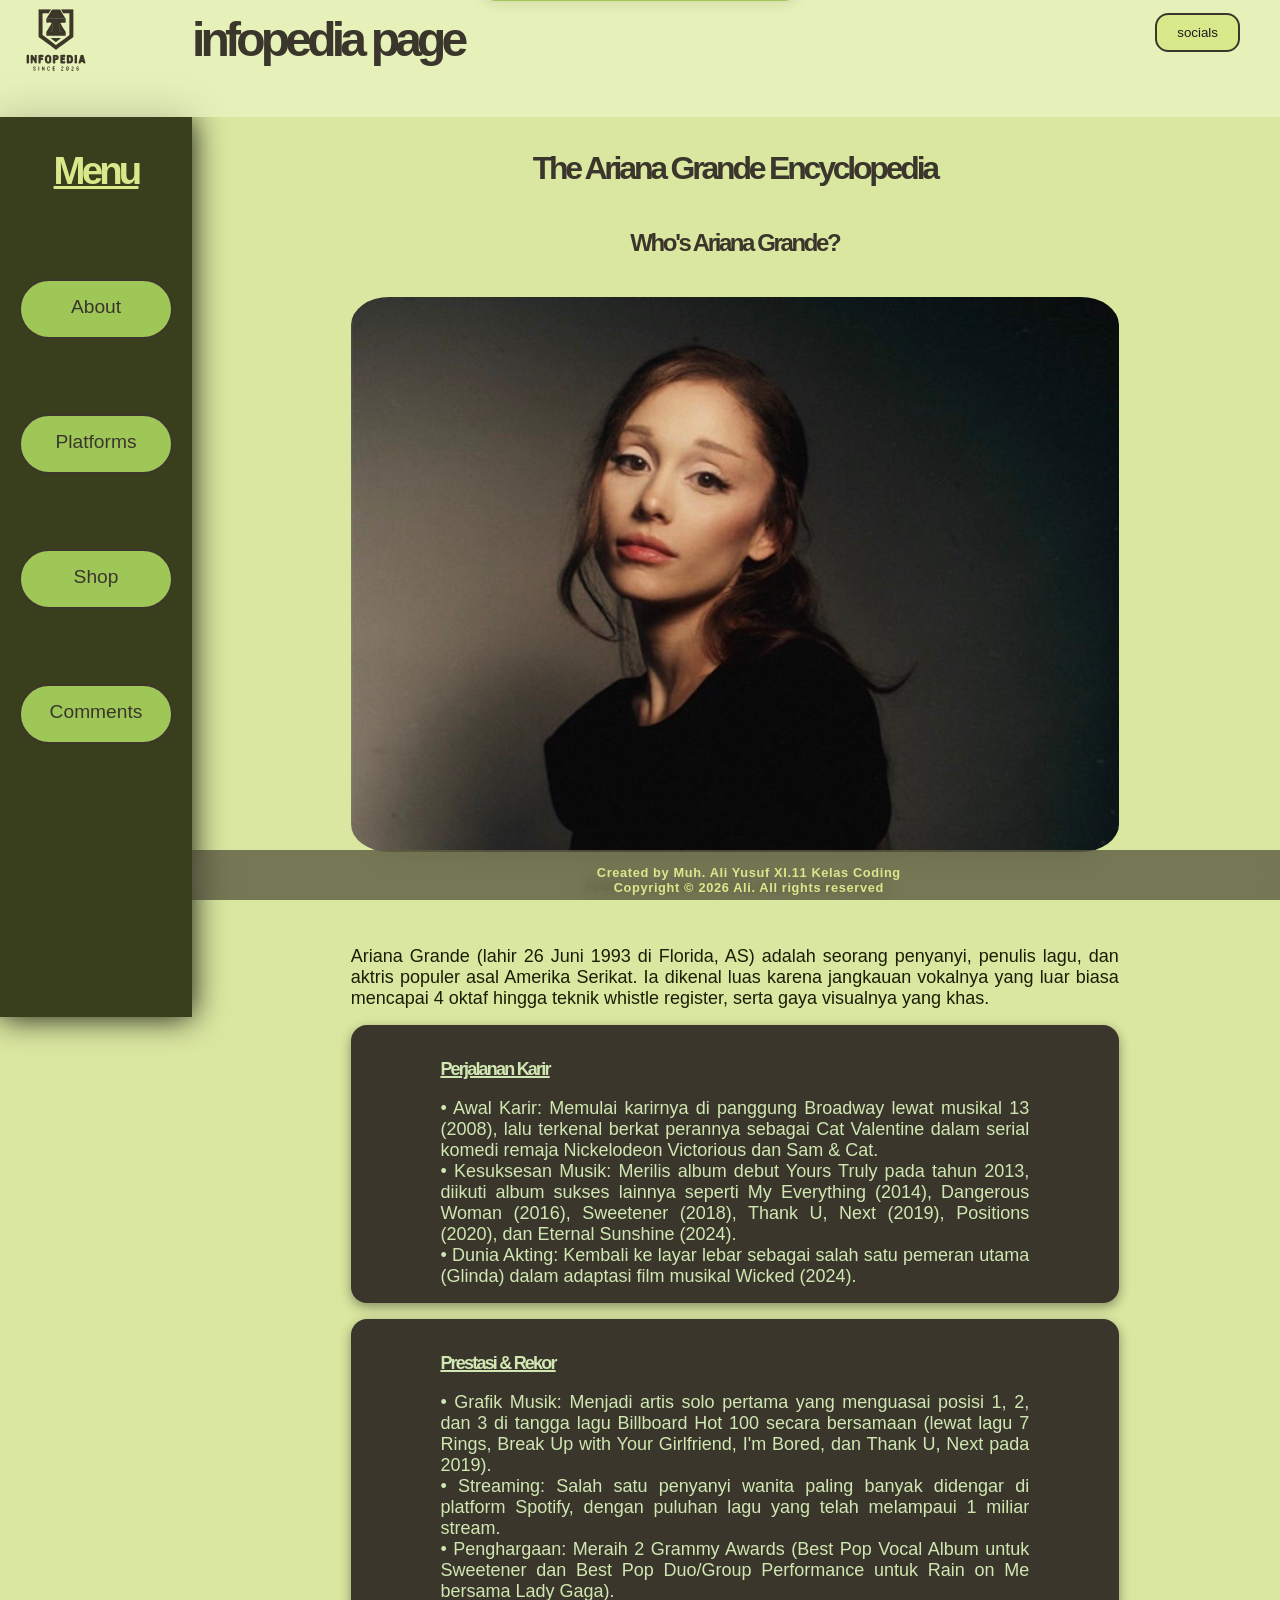
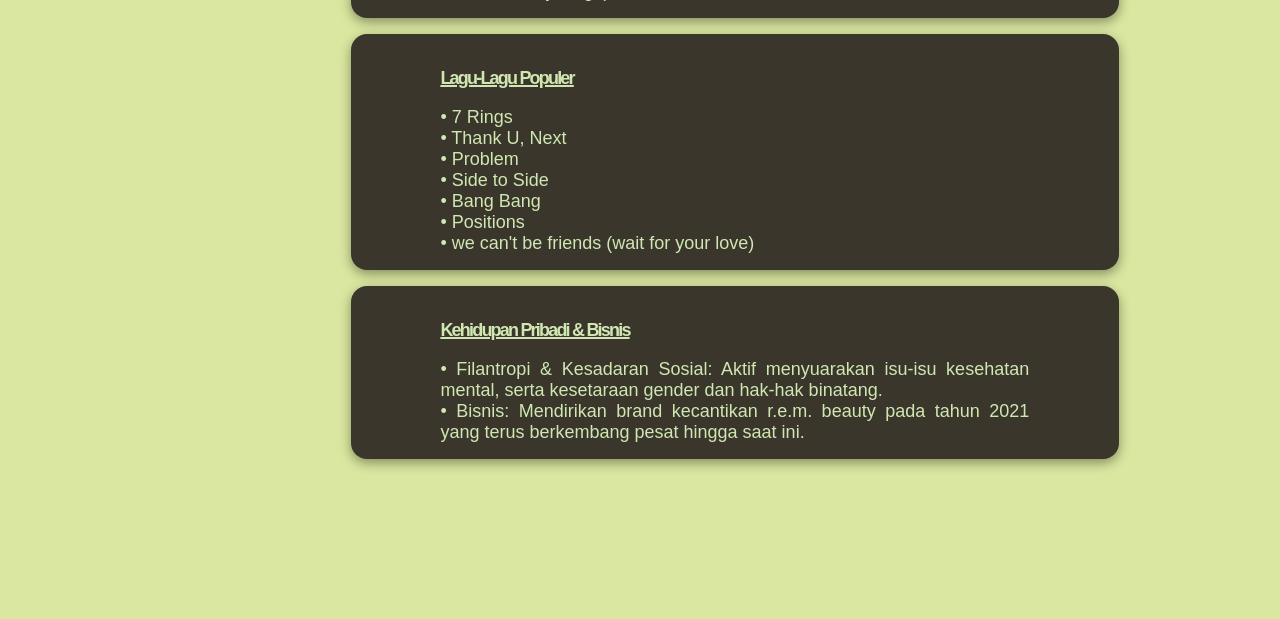
==== index.html @ cb731bf5 "first upload" ====
<!doctype html>
<html>
    <head>
        <title>Infopedia</title>
        <link rel="stylesheet" href="style.css">
    </head>
    <body align="center">
        <header>
            <nav align="left">
                <h2 id="headerr">infopedia page</h2>
                <svg viewBox="0 0 503 516" class="logo">
                    <path d="M141.29 61.44C145.75 63.27 155.94 61.97 161.08 61.97C174.1 61.96 187.11 61.97 200.13 61.97C205.26 61.97 212.68 63.3 217.42 61.36C219.14 64.2 213.17 70.7 211.63 73.32C210.05 75.99 205.89 84.27 203.48 85.63C201.12 86.97 196.73 86.15 194.09 86.17C187.99 86.21 169.92 84.65 165.32 86.7C163.29 91.43 164.79 99.24 164.81 104.37C164.88 117.69 164.87 131.02 164.87 144.35C164.87 163.56 164.84 182.78 164.84 201.99C164.84 206.76 163.59 222.48 165.16 226.06C166.04 228.07 169.84 229.96 171.58 231.24C176.58 234.92 181.55 238.63 186.53 242.32C201.39 253.34 216.13 264.52 231.06 275.43C236.39 279.32 246.02 288.3 251.73 290.29C257.92 287.94 265.54 280.46 271.05 276.39C286.11 265.26 301.29 254.28 316.18 242.94C320.91 239.33 325.65 235.61 330.54 232.22C333.09 230.46 337.21 228.34 338.52 225.47C339.7 222.7 339.03 218.55 339.03 215.47C339.03 208.34 339.03 201.22 339.03 194.09C339.03 169.14 339.01 144.19 339.03 119.24C339.04 111.18 339.04 103.13 339.03 95.07C339.03 92.69 339.89 88.33 337.98 86.93C335.47 85.39 331.31 86.2 328.44 86.19C321.77 86.17 315.11 86.15 308.45 86.16C305.91 86.17 302.11 86.88 299.76 85.81C297.46 84.77 293.2 76 291.64 73.52C290.38 71.52 284.69 63.59 285.46 61.83C311.17 61.85 336.89 61.88 362.61 61.91C364.25 63.64 363.26 78.17 363.3 81.43C363.54 100.54 363.41 119.65 363.41 138.77C363.41 162.94 363.66 187.12 363.38 211.29C363.3 217.64 363.25 223.99 363.26 230.35C363.27 232.82 363.99 236.55 362.65 238.76C361.18 241.16 357.54 242.81 355.33 244.48C349.23 249.08 343.09 253.63 336.94 258.17C317.09 272.84 297.51 287.96 277.44 302.33C271.06 306.9 264.76 311.63 258.51 316.38C256.82 317.67 253.6 321.29 251.34 321.05C249.51 320.85 247.29 318.44 245.83 317.37C241.71 314.37 237.55 311.4 233.54 308.26C218.66 296.6 203.16 285.59 187.93 274.4C176.14 265.74 164.52 256.86 152.7 248.24C148.91 245.48 140.74 241.49 139.9 236.62C140.07 178.38 140.23 120.14 140.4 61.9C140.7 61.75 141 61.59 141.29 61.44ZM313.94 122.73C313.77 130.24 313.6 137.76 313.43 145.27C310.79 147.06 305.54 146.13 302.4 146.12C294.01 146.12 286.78 145.05 279.86 150.23C275.17 153.51 276.63 167.5 276.63 172.7C276.63 182.77 272.66 202.16 285.76 205.8C290.25 207.05 295.92 206.17 300.54 206.17C302.97 206.17 311.56 206.96 313.21 205.94C314.67 208.81 314.7 226.88 313.4 229.88C310.11 231.63 304.68 230.66 301.01 230.78C290.44 231.11 279.71 230.4 269.17 231.17C265.14 231.18 261.11 231.18 257.08 231.19C250.73 231.19 244.37 231.18 238.02 231.18C235.07 231.18 232.13 231.19 229.19 231.19C219.73 230.55 210.07 230.59 200.6 230.62C197.71 230.62 191.7 231.79 189.57 229.65C189.61 222.37 189.65 215.08 189.69 207.8C191.96 205.27 196.41 206.18 199.67 206.17C207.63 206.16 219.17 208.55 224.41 200.94C227.35 196.68 226.86 191.58 226.86 186.65C226.86 177.97 226.9 169.29 226.86 160.62C226.85 158.37 225.27 148.82 222.24 149.05C215.37 144.62 206.59 146.22 198.74 146.13C195.95 146.11 192.2 146.8 189.71 145.41C189.7 138.16 189.7 130.91 189.7 123.66C190.07 123.01 190.45 122.36 190.83 121.71C196.65 120.05 212.76 121.4 219.66 121.4C240.58 121.4 261.49 121.4 282.41 121.4C289.39 121.4 296.36 121.37 303.33 121.4C307 121.42 310.81 120.79 313.94 122.73ZM196.18 354.73C199.43 354.73 202.69 354.73 205.94 354.74C208.86 355.84 211.82 356.18 214.44 358.07C222.72 364.05 221.57 375.21 221.55 384.22C221.54 390.4 221.68 397.71 217.52 402.77C210.29 411.55 192.76 412.21 185.15 403.63C181.63 399.66 181.79 395.25 180.45 390.53C180.45 384.79 180.45 379.05 180.45 373.31C181.2 370.21 181.96 367.11 182.71 364C186.17 358.25 190.19 356.93 196.18 354.73ZM76.63 355.19C78.6 358.27 77.53 363.48 77.57 367.02C77.67 376.78 77.66 386.55 77.59 396.31C77.56 399.72 78.72 405.89 76.47 408.62C74.15 409.15 64.52 409.71 63.39 407.7C63.34 390.53 63.28 373.35 63.22 356.18C63.37 356.02 63.52 355.85 63.67 355.69C67.99 355.52 72.31 355.36 76.63 355.19ZM100.85 355.19C105.17 361.85 109.48 368.51 113.8 375.17C114.06 375.58 114.33 375.99 114.59 376.41C114.83 369.65 115.06 362.89 115.3 356.13C115.62 355.81 115.94 355.49 116.26 355.17C119.5 355.15 122.74 355.12 125.98 355.09C128.44 357.16 127.07 364.45 127.06 367.49C127.04 376.94 127.04 386.39 127.09 395.85C127.11 399.52 128.17 405.18 126.21 408.38C124.1 409.18 119.54 409.69 117.51 408.48C112.59 405.56 107.01 387.26 101.58 383.96C99.34 390.2 103.24 403.4 100.18 408.38C97.7 409.38 90.99 409.92 89.2 407.7C89.22 402.28 89.24 396.85 89.27 391.43C89.33 379.66 89.4 367.89 89.46 356.13C89.53 355.98 89.6 355.82 89.67 355.67C93.4 355.51 97.12 355.35 100.85 355.19ZM139.61 355.24C144.52 355.24 149.43 355.24 154.34 355.24C158.21 355.24 162.09 355.24 165.96 355.24C167.17 355.23 168.37 355.22 169.57 355.21C171.27 358.02 171.16 365.04 169.68 367.95C164.21 368.42 158.75 368.88 153.29 369.35C153.37 370.59 153.46 371.83 153.55 373.07C154.12 373.31 154.69 373.55 155.27 373.8C159.14 373.85 163.01 373.9 166.89 373.95C169.4 375.27 168.43 383.82 167.59 386.19C163.59 388.67 157.92 385.89 153.64 387.66C153.18 394.57 152.71 401.48 152.25 408.38C149.49 409.39 140.89 410.09 138.89 407.7C138.94 390.39 139 373.07 139.06 355.76C139.24 355.58 139.42 355.41 139.61 355.24ZM233.52 355.24C240.45 355.27 247.39 355.29 254.33 355.31C258.53 356.45 262.55 356.8 265.68 360.27C271.13 366.32 269.89 378.36 263.77 383.49C257.71 388.57 253.24 386.01 247.37 388.41C245.68 392.29 246.76 398.6 246.81 402.82C246.83 404.32 247.36 407.34 245.88 408.35C244.24 409.48 240.65 408.91 238.72 408.94C236.34 408.97 234.22 409.34 232.44 407.6C233.85 404 232.82 399.62 232.82 395.85C232.82 387.05 233.04 378.17 233.04 369.35C233.04 365.39 233.84 360.31 232.44 356.64C232.8 356.17 233.16 355.71 233.52 355.24ZM280.93 355.24C285.37 355.24 289.82 355.24 294.27 355.25C298.92 355.24 303.57 355.24 308.22 355.24C308.79 355.24 309.37 355.23 309.95 355.23C311.06 356.91 310.91 358.54 310.89 360.51C310.87 362.47 311.55 366.05 310.3 367.71C308.4 370.23 298.11 367.15 294.65 369.35C294.83 370.68 295.02 372.02 295.2 373.36C295.43 373.64 295.66 373.93 295.9 374.21C299.69 374.12 303.49 374.03 307.29 373.94C309.26 374.88 308.69 377.69 308.67 379.57C308.65 381.43 309.12 384.08 308.4 385.81C307.3 388.45 297.71 386.47 294.97 387.58C293.9 389.61 293.96 392.74 294.97 394.79C297.52 394.9 300.08 395 302.64 395.11C304.8 395.12 306.97 395.14 309.14 395.15C311.25 396.71 311.94 407.18 309.73 408.52C307.96 409.59 304.4 408.91 302.4 408.9C297.7 408.89 284.2 410 280.59 408.4C280.36 405.07 280.13 401.73 279.9 398.4C280.06 384.19 280.23 369.98 280.39 355.77C280.57 355.59 280.75 355.41 280.93 355.24ZM343.07 355.32C359.5 359 361.26 367.69 361.33 383.29C361.35 389.74 360.97 396.34 356.71 401.56C350.36 409.32 340.3 408.89 331.23 408.87C328.35 408.87 325.16 409.36 322.39 408.52C322.19 408.06 321.98 407.61 321.77 407.15C321.98 389.97 322.19 372.79 322.39 355.61C329.29 355.51 336.18 355.41 343.07 355.32ZM373.25 355.22C377.43 355.21 381.61 355.2 385.79 355.19C387.97 357.71 386.78 363.37 386.78 366.56C386.78 376.48 386.75 386.39 386.8 396.31C386.81 398.45 387.48 406.95 386.14 408.22C384.61 409.65 375.19 409.07 373.07 408.47C372.89 408.05 372.71 407.64 372.53 407.23C372.48 390.23 372.42 373.23 372.37 356.23C372.66 355.9 372.96 355.56 373.25 355.22ZM427.13 355.22C429.86 357.9 430.41 363.88 431.31 367.51C433.69 377.1 436.98 386.51 439.06 396.17C439.78 399.56 442.88 405.11 441.53 408.4C439.66 409.26 429.91 409.53 428.36 408.19C424.5 404.84 429.38 400.32 421.18 400.46C419 400.5 416.82 400.54 414.64 400.58C410.69 401.12 412.17 405.6 410.06 407.97C408.71 409.49 398.63 409.21 396.77 408.4C395.83 404.81 398.75 399.33 399.69 395.81C402.23 386.24 404.73 376.66 407.36 367.1C408.31 363.66 408.67 358.32 410.95 355.55C416.35 355.44 421.74 355.33 427.13 355.22ZM206.75 393.29C207.93 388.5 208.36 373.95 206.31 369.58C204.53 363.45 196.38 365.34 195.19 371.21C194.08 376.64 193.75 390.09 195.96 395.14C198.29 400.49 205.57 397.98 206.75 393.29ZM247.55 376.16C256.82 379.15 256.6 363.08 247.55 366.18C246.29 368.46 246.09 373.96 247.55 376.16ZM346.68 388.64C347.35 384.55 347.93 377.64 346.24 373.76C344.94 369.95 340.43 367.56 336.62 369.35C334.57 374.5 336.14 382.42 336.1 387.94C336.08 390.15 335.59 392.74 336.81 394.68C341.5 396.32 346.06 393.54 346.68 388.64ZM419.55 378.69C417.45 379.72 416.82 384.57 416.95 386.85C418.55 386.85 420.15 386.85 421.75 386.85C421.02 384.13 420.28 381.41 419.55 378.69ZM119.71 436.82C118.78 437.27 117.81 437.72 116.82 437.08C115.58 436.28 115.75 434.26 114.55 433.29C112.98 432.04 109.39 432.21 108.8 434.45C106.97 441.33 125.91 442.43 118.98 452.97C114.54 459.72 100.97 454.63 105.3 447.46C106.11 447.31 106.86 447.15 107.58 447.69C110.1 449.59 109.02 453.09 113.57 452.16C114.85 451.9 115.69 450.81 115.95 449.55C116.48 447.01 113.38 445.22 111.6 444.17C107.33 441.66 102.29 438.05 105.28 432.29C108.69 425.71 121.96 428.89 119.71 436.82ZM196.14 450C196.17 444.91 196.19 439.81 196.21 434.72C197.95 432.26 198.79 430 202 429.05C206.93 427.6 213.77 432.14 212.16 437.68C211.25 437.85 210.34 438.02 209.43 438.19C207.5 435.96 207.19 431.34 202.91 432.73C201.58 433.16 200.62 434.31 200.15 435.61C198.88 439.16 198.42 456.91 206.55 451.77C208.21 450.72 208.17 448.25 209.43 446.85C210.35 447.05 211.28 447.25 212.21 447.45C212.84 453.08 206.54 457.51 201.33 455.78C198.62 454.88 197.39 452.3 196.14 450ZM289.3 450C289.31 450.55 289.32 451.09 289.33 451.63C292.49 451.88 295.64 452.13 298.79 452.38C298.85 453.37 298.9 454.36 298.96 455.35C296.03 456.83 288.21 456.78 285.27 455.35C281.96 448.23 290.31 443.98 293.76 439.48C294.99 437.89 295.76 434.07 293.43 433C289.86 431.37 289.26 437.26 285.86 435.36C283.78 428.83 295.73 426.36 298.35 432.21C302.28 440.99 291.56 443.58 289.3 450ZM328.13 429.13C329.59 430.2 331.01 430.91 331.85 432.64C333.74 436.56 333.71 450.39 330.81 453.78C326.7 458.57 319.56 455.94 317.92 450.47C318.1 444.59 318.27 438.71 318.44 432.83C319.73 431.61 321.02 430.38 322.31 429.16C324.25 429.15 326.19 429.14 328.13 429.13ZM355.58 450.93C355.67 451.26 355.77 451.58 355.87 451.9C358.88 452.05 361.89 452.19 364.9 452.34C365.03 453.34 365.16 454.35 365.29 455.35C362.6 456.93 354.19 456.77 351.44 455.35C347.94 447.41 357.56 444.16 360.47 438.82C361.36 437.2 361.59 433.77 359.49 432.9C355.95 431.45 355.32 437.41 352.02 435.36C350.91 428.26 363.27 426.06 364.89 433.05C367.22 443.12 355.95 443.9 355.58 450.93ZM388.41 440.32C391.07 440.21 393.39 438.91 395.95 440.6C403.26 445.43 397.27 459.63 388.3 455.71C381.68 452.81 381.87 432.46 388.31 429.44C392.1 427.66 399.51 430.1 397.7 435.22C394.51 436.58 388.58 426.62 387.84 437.23C387.76 438.44 387.89 439.25 388.41 440.32ZM142.87 446.75C142.87 449.07 142.86 451.4 142.85 453.72C142.34 455.85 141.03 456.25 139.03 455.49C139.03 446.87 139.03 438.25 139.04 429.63C140.03 429.56 141.03 429.5 142.02 429.43C144 432.56 142.67 442.63 142.87 446.75ZM162.24 455.54C162.24 446.88 162.25 438.23 162.25 429.58C167.95 426.6 169.41 439.56 172.7 442.56C174.86 438.68 171.49 432.38 174.56 429.06C177.64 429.57 176.87 432.81 176.89 435.3C176.95 440.39 178.42 450.96 176.57 455.35C175.9 455.52 175.23 455.69 174.56 455.85C172.08 450.69 169.6 445.52 167.12 440.36C164.82 445.25 167.23 450.76 165.19 455.35C164.21 455.41 163.22 455.48 162.24 455.54ZM232.1 429.08C236.22 429.08 240.35 429.08 244.47 429.08C244.66 429.94 244.84 430.79 245.03 431.64C242.59 433.9 238.42 431.8 235.46 433.31C235.46 435.23 235.46 437.16 235.46 439.08C238.18 439.54 240.91 440.01 243.63 440.47C243.64 441.25 243.64 442.02 243.65 442.8C240.36 444.8 235.32 441.56 235.1 446.98C235.03 448.54 234.91 450.12 235.69 451.46C238.63 451.75 241.56 452.04 244.5 452.33C244.59 453.33 244.67 454.33 244.76 455.34C242.2 456.7 232.98 457.02 231.09 454.63C231.23 446.3 231.38 437.96 231.53 429.63C231.72 429.45 231.91 429.27 232.1 429.08ZM323.56 452.24C326.47 454.06 327.97 451.53 328.74 449.07C328.73 444.58 328.72 440.09 328.71 435.59C327.68 433.08 324.08 430.22 322.27 434.06C320.82 437.12 320.8 450.15 323.56 452.24ZM390.85 443.24C386.44 443.99 387.03 453.1 391.66 452.88C396.62 452.66 395.87 442.39 390.85 443.24Z" fill="currentColor" fill-rule="evenodd" stroke="currentColor" stroke-width="0.25" stroke-linejoin="round"/>
                    <path d="M153.41 60.82C172.16 60.82 190.91 60.82 209.66 60.82C212.06 60.65 214.46 60.47 216.87 60.29C217.05 60.65 217.23 61.01 217.42 61.36C212.68 63.3 205.26 61.97 200.13 61.97C187.11 61.97 174.1 61.96 161.08 61.97C155.94 61.97 145.75 63.27 141.29 61.44C141.23 61.06 141.16 60.68 141.09 60.29C145.2 60.47 149.3 60.65 153.41 60.82ZM313.94 122.73C310.81 120.79 307 121.42 303.33 121.4C296.36 121.37 289.39 121.4 282.41 121.4C261.49 121.4 240.58 121.4 219.66 121.4C212.76 121.4 196.65 120.05 190.83 121.71C190.45 122.36 190.07 123.01 189.7 123.66C189.69 123.27 189.68 122.88 189.67 122.5C189.45 122.29 189.23 122.08 189 121.88C190.67 121.39 191.03 120.64 190.37 119.17C193.94 114.83 196.16 109.62 199.11 104.96C205.34 95.12 211.53 85.14 217.79 75.34C219.66 72.42 224.47 62 227.56 61.27C230.56 60.56 234.24 61.19 237.32 61.16C246.3 61.06 255.3 61.1 264.28 61.12C267.63 61.13 274.08 59.89 276.92 61.76C279.25 63.3 280.93 67.59 282.24 69.97C286.81 78.3 292.39 86.56 297.58 94.52C301.86 101.08 306.16 107.79 310.03 114.59C311.06 116.38 313.83 119.35 312.86 121.1C313.22 121.64 313.58 122.19 313.94 122.73ZM301.24 60.82C321.08 60.82 340.91 60.82 360.75 60.82C361.29 60.66 361.83 60.49 362.37 60.33C362.45 60.85 362.53 61.38 362.61 61.91C336.89 61.88 311.17 61.85 285.46 61.83C285.68 61.32 285.91 60.81 286.13 60.29C291.17 60.47 296.21 60.65 301.24 60.82ZM337.98 86.93C339.89 88.33 339.03 92.69 339.03 95.07C339.04 103.13 339.04 111.18 339.03 119.24C339.01 144.19 339.03 169.14 339.03 194.09C339.03 201.22 339.03 208.34 339.03 215.47C339.03 218.55 339.7 222.7 338.52 225.47C336.43 223.42 337.37 218.76 337.36 215.94C337.34 207.41 337.36 198.89 337.36 190.37C337.36 155.9 337.62 121.23 337.98 86.93ZM189.69 207.8C189.33 207.57 188.97 207.34 188.6 207.1C188.71 206.72 188.81 206.33 188.92 205.94C200.18 187.89 211.44 169.84 222.7 151.78C222.54 150.87 222.39 149.96 222.24 149.05C225.27 148.82 226.85 158.37 226.86 160.62C226.9 169.29 226.86 177.97 226.86 186.65C226.86 191.58 227.35 196.68 224.41 200.94C219.17 208.55 207.63 206.16 199.67 206.17C196.41 206.18 191.96 205.27 189.69 207.8ZM279.86 150.23C281.54 151.34 285.99 160.48 287.35 162.95C293.06 173.38 300 183.52 306.34 193.64C308.62 197.28 312.74 201.67 313.21 205.94C311.56 206.96 302.97 206.17 300.54 206.17C295.92 206.17 290.25 207.05 285.76 205.8C272.66 202.16 276.63 182.77 276.63 172.7C276.63 167.5 275.17 153.51 279.86 150.23ZM242.43 245.92C245.48 244.6 252.3 244.64 255.45 245.92C256.93 243.88 259.17 244.45 261.49 244.44C265.53 244.43 279.79 244.1 281.95 246.39C281 249.87 275.22 253.14 272.47 255.32C265.75 260.66 258.73 265.64 252.2 271.13C248.69 271.45 245.12 267.43 242.51 265.36C234.61 259.08 226.34 253.86 218.82 247.08C222.85 243.77 230.72 244.59 235.93 244.47C238.3 244.41 240.91 243.87 242.43 245.92ZM165.96 355.24C162.09 355.24 158.21 355.24 154.34 355.24C158.21 355.24 162.09 355.24 165.96 355.24ZM308.22 355.24C303.57 355.24 298.92 355.24 294.27 355.25C298.92 355.24 303.57 355.24 308.22 355.24ZM63.22 356.18C63.28 373.35 63.34 390.53 63.39 407.7C60.67 405.91 62.93 391.98 62.68 388.17C62.68 377.64 62.68 367.1 62.68 356.56C62.86 356.43 63.04 356.31 63.22 356.18ZM88.79 356.18C89.01 356.16 89.24 356.14 89.46 356.13C89.4 367.89 89.33 379.66 89.27 391.43C87.93 389.36 88.79 384.48 88.79 381.9C88.79 373.79 87.51 363.61 88.79 356.18ZM372.37 356.23C372.42 373.23 372.48 390.23 372.53 407.23C370.09 405.74 371.71 402.07 371.68 399.56C371.54 389.11 371.9 378.08 371.9 367.49C371.9 365.05 370.95 357.23 372.37 356.23ZM232.44 356.64C233.84 360.31 233.04 365.39 233.04 369.35C233.04 378.17 232.82 387.05 232.82 395.85C232.82 399.62 233.85 404 232.44 407.6C230.37 406.28 231.37 399.81 231.37 397.24C231.37 389.84 231.27 382.7 231.37 375.39C231.41 372.63 232.02 370.3 231.6 367.49C231.22 364.93 230.32 357.96 232.44 356.64ZM179.79 372.83C180.01 372.99 180.23 373.15 180.45 373.31C180.45 379.05 180.45 384.79 180.45 390.53C180.11 390.29 179.77 390.04 179.43 389.8C179.55 384.15 179.67 378.49 179.79 372.83ZM166.89 373.95C163.01 373.9 159.14 373.85 155.27 373.8C155.5 373.45 155.73 373.09 155.97 372.74C159.38 372.72 162.79 372.71 166.19 372.69C166.43 373.11 166.66 373.53 166.89 373.95ZM295.2 373.36C299 373.14 302.79 372.92 306.59 372.69C306.82 373.11 307.05 373.52 307.29 373.94C303.49 374.03 299.69 374.12 295.9 374.21C295.66 373.93 295.43 373.64 295.2 373.36ZM309.14 395.15C306.97 395.14 304.8 395.12 302.64 395.11C302.71 394.79 302.79 394.47 302.87 394.14C304.88 394.14 306.9 394.14 308.91 394.14C308.99 394.47 309.06 394.81 309.14 395.15ZM244.47 429.08C240.35 429.08 236.22 429.08 232.1 429.08C232.29 428.73 232.48 428.37 232.67 428.01C236.6 428.37 240.54 428.73 244.47 429.08ZM328.71 435.59C328.72 440.09 328.73 444.58 328.74 449.07C328.36 449 327.99 448.92 327.61 448.84C327.67 448.14 327.73 447.45 327.79 446.75C327.73 443.26 327.66 439.78 327.6 436.29C327.97 436.06 328.34 435.82 328.71 435.59Z" fill="currentColor" fill-rule="evenodd" stroke="currentColor" stroke-width="0.25" stroke-linejoin="round"/>
                    <path d="M209.66 60.82C190.91 60.82 172.16 60.82 153.41 60.82C172.16 60.82 190.91 60.82 209.66 60.82ZM360.75 60.82C340.91 60.82 321.08 60.82 301.24 60.82C321.08 60.82 340.91 60.82 360.75 60.82ZM140.4 61.9C140.23 120.14 140.07 178.38 139.9 236.62C138.51 234.3 139.46 228.99 139.46 226.16C139.46 217.33 139.46 208.5 139.46 199.67C139.46 166.97 139.46 134.27 139.46 101.58C139.46 91.5 139.46 81.43 139.46 71.36C139.46 69.14 137.95 62.67 140.4 61.9ZM189 121.88C189.23 122.08 189.45 122.29 189.67 122.5C189.68 122.88 189.69 123.27 189.7 123.66C189.7 130.91 189.7 138.16 189.71 145.41C188.49 143.88 188.74 141.28 188.74 139.23C188.74 134.92 187.57 125.53 189 121.88ZM188.92 205.94C188.81 206.33 188.71 206.72 188.6 207.1C188.97 207.34 189.33 207.57 189.69 207.8C189.65 215.08 189.61 222.37 189.57 229.65C188.26 227.76 188.74 225.15 188.74 222.91C188.74 217.59 187.74 211.12 188.92 205.94ZM229.19 231.19C232.13 231.19 235.07 231.18 238.02 231.18C237.94 231.45 237.86 231.71 237.79 231.98C235 231.98 232.21 231.98 229.42 231.98C229.34 231.71 229.26 231.45 229.19 231.19ZM257.08 231.19C261.11 231.18 265.14 231.18 269.17 231.17C268.08 232.43 257.65 232.37 257.08 231.19ZM205.94 354.74C202.69 354.73 199.43 354.73 196.18 354.73C197.33 353.04 199.81 354.12 201.53 353.31C202.92 353.46 204.31 353.62 205.71 353.77C205.79 354.09 205.86 354.41 205.94 354.74ZM169.57 355.21C168.37 355.22 167.17 355.23 165.96 355.24C162.09 355.24 158.21 355.24 154.34 355.24C149.43 355.24 144.52 355.24 139.61 355.24C140.64 352.91 144.23 354.99 146.19 354.69C151.58 353.87 158.07 353.39 163.42 354.22C165.53 354.55 168.07 353.52 169.57 355.21ZM309.95 355.23C309.37 355.23 308.79 355.24 308.22 355.24C303.57 355.24 298.92 355.24 294.27 355.25C289.82 355.24 285.37 355.24 280.93 355.24C281.31 353.46 285.74 354.24 287.53 354.24C293.18 354.24 298.6 353.77 304.26 353.77C306.02 353.77 309.13 353.51 309.95 355.23ZM76.63 355.19C72.31 355.36 67.99 355.52 63.67 355.69C63.6 355.36 63.53 355.03 63.46 354.7C66.06 353.46 74.37 353.53 76.63 355.19ZM100.85 355.19C97.12 355.35 93.4 355.51 89.67 355.67C89.61 355.35 89.55 355.03 89.49 354.7C91.54 353.72 99.08 353.97 100.85 355.19ZM125.98 355.09C122.74 355.12 119.5 355.15 116.26 355.17C116.32 354.86 116.39 354.55 116.45 354.24C119.63 354.52 122.81 354.81 125.98 355.09ZM254.33 355.31C247.39 355.29 240.45 355.27 233.52 355.24C233.86 354.91 234.19 354.57 234.53 354.24C239.6 354.29 244.66 354.24 249.87 354.24C251.02 354.24 254.5 354.17 254.33 355.31ZM343.07 355.32C336.18 355.41 329.29 355.51 322.39 355.61C322.19 372.79 321.98 389.97 321.77 407.15C320.09 405.16 321.23 398.21 321.23 395.38C321.23 385.46 321.23 375.55 321.23 365.63C321.23 362.74 320.15 356.99 321.93 354.7C329.06 354.7 336.19 354.7 343.31 354.7C343.23 354.91 343.15 355.11 343.07 355.32ZM385.79 355.19C381.61 355.2 377.43 355.21 373.25 355.22C373.27 354.97 373.28 354.72 373.3 354.47C377.46 354.71 381.63 354.95 385.79 355.19ZM427.13 355.22C421.74 355.33 416.35 355.44 410.95 355.55C411.83 353.48 425.38 353.79 427.13 355.22ZM139.06 355.76C139 373.07 138.94 390.39 138.89 407.7C137.25 404.26 138.07 398.76 138.07 394.92C138.07 385.93 138.07 376.94 138.07 367.95C138.07 365.67 137.39 356.56 139.06 355.76ZM280.39 355.77C280.23 369.98 280.06 384.19 279.9 398.4C278.57 396.48 279.39 391.8 279.39 389.34C279.39 381.43 279.39 373.53 279.39 365.63C279.39 363.44 278.35 356.71 280.39 355.77ZM88.79 356.18C87.51 363.61 88.79 373.79 88.79 381.9C88.79 384.48 87.93 389.36 89.27 391.43C89.24 396.85 89.22 402.28 89.2 407.7C87.77 405.09 88.33 398.96 88.33 395.85C88.33 386.7 88.33 377.56 88.33 368.42C88.33 365.38 87.14 358.5 88.79 356.18ZM115.3 356.13C115.06 362.89 114.83 369.65 114.59 376.41C114.33 375.99 114.06 375.58 113.8 375.17C116.99 370.1 112.4 360.18 115.3 356.13ZM62.68 356.56C62.68 367.1 62.68 377.64 62.68 388.17C62.68 377.64 62.68 367.1 62.68 356.56ZM182.71 364C181.96 367.11 181.2 370.21 180.45 373.31C180.23 373.15 180.01 372.99 179.79 372.83C180.03 370.42 179.91 364.75 182.71 364ZM206.31 369.58C208.36 373.95 207.93 388.5 206.75 393.29C206.61 385.39 206.46 377.48 206.31 369.58ZM346.24 373.76C347.93 377.64 347.35 384.55 346.68 388.64C346.53 383.68 346.38 378.72 346.24 373.76ZM419.55 378.69C420.28 381.41 421.02 384.13 421.75 386.85C420.15 386.85 418.55 386.85 416.95 386.85C416.82 384.57 417.45 379.72 419.55 378.69ZM421.18 400.46C419 400.5 416.82 400.54 414.64 400.58C416.82 400.54 419 400.5 421.18 400.46ZM328.13 429.13C326.19 429.14 324.25 429.15 322.31 429.16C323.07 427.42 326.38 428.03 327.97 428.62C328.02 428.79 328.08 428.96 328.13 429.13ZM139.04 429.63C139.03 438.25 139.03 446.87 139.03 455.49C137.44 454.63 138.07 451.9 138.07 450.24C138.07 445.28 138.07 440.32 138.07 435.36C138.07 433.66 137.35 430.12 139.04 429.63ZM162.25 429.58C162.25 438.23 162.24 446.88 162.24 455.54C160.2 453.32 161.31 439.12 161.31 435.36C161.31 433.67 160.6 430.18 162.25 429.58ZM231.53 429.63C231.38 437.96 231.23 446.3 231.09 454.63C229.82 452.85 230.12 438.58 230.12 435.36C230.12 433.62 229.72 430.17 231.53 429.63ZM318.44 432.83C318.27 438.71 318.1 444.59 317.92 450.47C316.36 449.28 316.58 433.52 318.44 432.83ZM196.21 434.72C196.19 439.81 196.17 444.91 196.14 450C194.92 448.02 194.32 435.84 196.21 434.72ZM142.87 446.75C142.98 446.83 143.08 446.9 143.18 446.98C143.18 449.15 143.18 451.32 143.18 453.49C143.07 453.57 142.96 453.65 142.85 453.72C142.86 451.4 142.87 449.07 142.87 446.75ZM327.79 446.75C327.73 447.45 327.67 448.14 327.61 448.84C327.99 448.92 328.36 449 328.74 449.07C327.97 451.53 326.47 454.06 323.56 452.24C327.26 450.37 327.54 451.98 327.79 446.75ZM289.3 450C291.45 453.2 296.54 449.72 298.79 452.38C295.64 452.13 292.49 451.88 289.33 451.63C289.32 451.09 289.31 450.55 289.3 450ZM355.58 450.93C357.69 451.1 363.8 450.64 364.9 452.34C361.89 452.19 358.88 452.05 355.87 451.9C355.77 451.58 355.67 451.26 355.58 450.93ZM235.69 451.46C238.24 451.33 242.55 450.59 244.5 452.33C241.56 452.04 238.63 451.75 235.69 451.46Z" fill="currentColor" fill-rule="evenodd" stroke="currentColor" stroke-width="0.25" stroke-linejoin="round"/>
                </svg>
                <button class="navbttn" onclick="openpop()"><span>socials</span></button>
            </nav>
        </header>
        <div class="aside-wrapper">
            <aside class="sidebar">
                <h2 id="menu">Menu</h2>
                <p class="sidetext">scroll here</p>
                <button class="menubttn" onclick="showpage('about')"><span>About</span></button><br>
                <button class="menubttn" onclick="showpage('platforms')"><span>Platforms</span></button><br>
                <button class="menubttn" onclick="showpage('store')"><span>Shop</span></button>
                <button class="menubttn" onclick="showpage('comments-div')"><span>Comments</span></button>
                <p id="sidebarEnd">_____</p>
            </aside>
        </div>
        <div class="loadingScreen">
            <svg viewBox="0 0 55 80" fill="currentColor" class="loadingAnimation"><g transform="matrix(1 0 0 -1 0 80)"><rect width="10" height="20" rx="3"><animate attributeName="height" begin="0s" dur="4.3s" values="20;45;57;80;64;32;66;45;64;23;66;13;64;56;34;34;2;23;76;79;20" calcMode="linear" repeatCount="indefinite"/></rect><rect x="15" width="10" height="80" rx="3"><animate attributeName="height" begin="0s" dur="2s" values="80;55;33;5;75;23;73;33;12;14;60;80" calcMode="linear" repeatCount="indefinite"/></rect><rect x="30" width="10" height="50" rx="3"><animate attributeName="height" begin="0s" dur="1.4s" values="50;34;78;23;56;23;34;76;80;54;21;50" calcMode="linear" repeatCount="indefinite"/></rect><rect x="45" width="10" height="30" rx="3"><animate attributeName="height" begin="0s" dur="2s" values="30;45;13;80;56;72;45;76;34;23;67;30" calcMode="linear" repeatCount="indefinite"/></rect></g></svg>
            <div id="divLoading">
                <h2 class="loadingBar">Loading...</h2>
            </div>
        </div>
        <main>
	        <font face="Helvetica">
                <p class="headerfixer">----</p>
                <div class="pages">
                    <div id="about" class="page active">
                        <h1 class="importantheadline">The Ariana Grande Encyclopedia</h1>
                        <h2>Who's Ariana Grande?</h2>
                        <figure>
                            <img class="profile-img" src="HHBvmjKbYAEQZ27.jpg">
                            <figcaption> Ariana Grande for Petal album photoshoot</figcaption>
                        </figure>
	                    <br>
                        <p class="paragraph">Ariana Grande (lahir 26 Juni 1993 di Florida, AS) adalah seorang penyanyi, penulis lagu, dan aktris populer asal Amerika Serikat. Ia dikenal luas karena jangkauan vokalnya yang luar biasa mencapai 4 oktaf hingga teknik whistle register, serta gaya visualnya yang khas.</p>
                        <div class="card"><p class="paragraph headline">Perjalanan Karir</p>
<p class="paragraph">• Awal Karir: Memulai karirnya di panggung Broadway lewat musikal 13 (2008), lalu terkenal berkat perannya sebagai Cat Valentine dalam serial komedi remaja Nickelodeon Victorious dan Sam & Cat.<br>
• Kesuksesan Musik: Merilis album debut Yours Truly pada tahun 2013, diikuti album sukses lainnya seperti My Everything (2014), Dangerous Woman (2016), Sweetener (2018), Thank U, Next (2019), Positions (2020), dan Eternal Sunshine (2024).<br>
• Dunia Akting: Kembali ke layar lebar sebagai salah satu pemeran utama (Glinda) dalam adaptasi film musikal Wicked (2024).</p></div>

<div class="card"><p class="paragraph headline">Prestasi & Rekor</p>
<p class="paragraph">• Grafik Musik: Menjadi artis solo pertama yang menguasai posisi 1, 2, dan 3 di tangga lagu Billboard Hot 100 secara bersamaan (lewat lagu 7 Rings, Break Up with Your Girlfriend, I'm Bored, dan Thank U, Next pada 2019).<br>
• Streaming: Salah satu penyanyi wanita paling banyak didengar di platform Spotify, dengan puluhan lagu yang telah melampaui 1 miliar stream.<br>
• Penghargaan: Meraih 2 Grammy Awards (Best Pop Vocal Album untuk Sweetener dan Best Pop Duo/Group Performance untuk Rain on Me bersama Lady Gaga).</p></div>

<div class="card"><p class="paragraph headline">Lagu-Lagu Populer</p>
<p class="paragraph">• 7 Rings<br>
• Thank U, Next<br>
• Problem<br>
• Side to Side<br>
• Bang Bang<br>
• Positions<br>
• we can't be friends (wait for your love)</p></div>

<div class="card"><p class="paragraph headline">Kehidupan Pribadi & Bisnis</p>
<p class="paragraph">• Filantropi & Kesadaran Sosial: Aktif menyuarakan isu-isu kesehatan mental, serta kesetaraan gender dan hak-hak binatang.<br>
• Bisnis: Mendirikan brand kecantikan r.e.m. beauty pada tahun 2021 yang terus berkembang pesat hingga saat ini.</p></div>
                    <br>
                    <br>
                    <br>
                    <br>
                    </div>
                    <div id="platforms" class="page">
                        <h2 class="importantheadline">Ariana's Platforms</h2><br>
                        <img id="spotifyimg" src="Spotify_logo_without_text.png" width="50" height="50"><br>
                        <button class="platform" id="spotify"><span>Listen on Spotify</span></button><br>
                        <img id="yt" src="Youtube_logo.png" width="60" height="40"><br>
                        <button class="platform" id="youtube"><span>Watch on Youtube Channel</span></button>
                    </div>
                    <div id="store" class="page">
                        <div class="searchbarr">
                            <form id="search-form">
                                <input class="cari" type="text" id="search" placeholder="Search Vinyl..."><br>
                                <button class="cari" type="submit" id="searchbtn">search</button>
                            </form>
                        </div>
                            <h2 class="importantheadline">Album Vinyls</h2>
                        <div class="album-container">
                        <div class="album" id="yourstruly">
                            <img class="covers" src="yourstruly.webp">
                            <p>Yours Truly</p>
                            <button class="buybtn" onclick="pop()"><span>Order</span></button>
                        </div>
                        <div class="album" id="myeverything">
                            <img class="covers" src="myeverything.webp">
                            <p>My Everything</p>
                            <button class="buybtn" onclick="pop()"><span>Order</span></button>
                        </div>
                        <div class="album" id="dangerouswoman">
                            <img class="covers" src="dw.webp">
                            <p>Dangerous Woman</p>
                            <button class="buybtn" onclick="pop()"><span>Order</span></button>
                        </div>
                        <div class="album" id="sweetener">
                            <img class="covers" src="sweetener.webp">
                            <p>Sweetener</p>
                            <button class="buybtn" onclick="pop()"><span>Order</span></button>
                        </div>
                        <div class="album" id="thankunext">
                            <img class="covers" src="tun.webp">
                            <p>Thank U, Next</p>
                            <button class="buybtn" onclick="pop()"><span>Order</span></button>
                        </div>
                        <div class="album" id="positions">
                            <img class="covers" src="positions.webp">
                            <p>Positions</p>
                            <button class="buybtn" onclick="pop()"><span>Order</span></button>
                        </div>
                        <div class="album" id="eternalsunshine">
                            <img class="covers" src="eternalsunshine.webp">
                            <p>Eternal Sunshine</p>
                            <button class="buybtn" onclick="pop()"><span>Order</span></button>
                        </div>
                        <div class="album" id="petal">
                            <img class="covers" src="petal.webp">
                            <p>Petal</p>
                            <button class="buybtn" onclick="pop()"><span>Order</span></button>
                        </div>
                        </div>
                    </div>
                    <div id="comments-div" class="page">
                        <h2 class="importantheadline">Comment section</h2>
                        <div id="typecomment">
                            <form id="commentForm">
                                <h2 class="importantheadline commenttitle">Write Your Comments!</h2><br>
                                <input type="text" id="commenter-name" placeholder="Your Name..."><br>
                                <textarea id="comment" placeholder="what are your thoughts?"></textarea><br>
                                <button id="commentbttn" type="submit">upload</button>
                            </form>
                        </div>
                        <div id="comments"></div>
                        <p id="spacey">__</p>
                    </div>
                </div>
                <div id="popup">
                    <div id="popup-content">
                        <h2 class="popup-text">Follow My Social Media</h2>
                        <button class="socials-btn" id="ig"><span>Instagram</span></button><br>
                        <button class="socials-btn" id="twt"><span>Twitter / X</span></button><br>
                        <button class="closepopup" onclick="closepop()"><span>Close</span></button>
                    </div>
                </div>
                <div id="addcart-popup">
                    <div id="pop-ups-cart">
                        <div id="items"></div>
                    </div>
                </div>
                <div class="aboutwindow">
                    <details id="aboutpage">
                        <summary>about this page</summary>
                        <p>Infopedia is a personalized encyclopedia created by Ali — Class XI as a school web development project.<br>The website itself was designed, coded, and assembled by the author.<br>Created by Ali · 2026</p>
                    </details>
                </div>
            <footer>
                <p class="rights" align="center">Created by Muh. Ali Yusuf XI.11 Kelas Coding<br>Copyright &copy; 2026 Ali. All rights reserved</p>
            </footer>
            </font>
            <script src="script.js"></script>
            <script src="comments.js"></script>
        </main>
    </body>
</html>
---- style.css ----
@media screen and (max-width: 768px) {
    aside {
        width: 15%;
        height: auto;
        position: relative;
    }

    main {
        margin-left: 0;
    }

    .album-container {
        grid-template-columns: repeat(2, 1fr);
    }
}

header {
    background-color:#ebf4c3b9;
    backdrop-filter: blur(10px);
    position: fixed;
    height: 13%;
    width: 100%;
    top: 0;
    left: 0;
    z-index: 1000;
}

.logo {
    width: clamp(1rem, 10vw, 5rem);
    height: clamp(1rem, 10vw, 5rem);
    top: 0;
    left: 1rem;
    position: fixed;
    margin-top: 0;
    z-index: 1002;
    color: #3d372a;
}

#headerr {
    font-size: clamp(1.5rem, 5vw, 3rem);
    margin-left: 15%;
    margin-top: 0.75rem;
    font-family: Helvetica;
    font-weight: bolder;
    letter-spacing: -0.1em;
    z-index: 1001;
}

.profile-img {
    border-radius: 5%;
    margin-top: 20px;
    margin-bottom: 20px;
    max-width: 768px;
    width: 80%;
    height: auto;
}

.pages {
    position: relative;
}

.page {
    display: none;
}

.page.active {
    display: block;
    animation: slidefadeh 0.5s ease-out;
}

@keyframes slidefadeIn {
    from {
        opacity: 0;
        transform: translateY(-50px);
    }
    to {
        opacity: 1;
        transform: translateY(0);
    }
}

h1 {
    font-family: Helvetica;
    font-weight: bolder;
    letter-spacing: -0.1em;
}

h2 {
    font-family: Helvetica;
    font-weight: bolder;
    letter-spacing: -0.1em;
}

aside {
    background-color: #393f1c;
    backdrop-filter: blur(10px);
    position: fixed;
    width: 15%;
    height: 100vh;
    overflow-y: auto;
    scrollbar-width: none;
    top: 13%;
    left: 0;
    box-shadow: 0px 0 30px rgba(0, 0, 0, 0.945) ;
    z-index: 999;
}

aside::-webkit-scrollbar {
    display: none;
}

.sidetext {
    opacity: 0;
    visibility: hidden;
    transition: 0.3s ease;
    font-size: clamp(0.3em, 2vw, 5em);
    font-family: Helvetica;
    color: #d0e7b2;
}

aside:hover .sidetext {
    opacity: 1;
    visibility: visible;
}

#sidebarEnd {
    margin-top: 20px;
    color: #1a1e0600;
}

.menubttn {
    margin-bottom: 75px;
    background-color:#9EC757;
    border-radius: 3em;
    border:#3d372a solid 2px;
    width: 80%;
    height: 2.5em;
    font-size: 1.5em;
}

.menubttn span {
    display: block;
    position: relative;
    color:#3A362C;
    top: -2.5px;
    font-size: clamp(10px, 1.5vw, 25px);
    width: 90%;
    max-width: 100%;
    overflow: hidden;
    text-overflow: ellipsis;
    white-space: nowrap;
    margin: 0 auto;
    align-items: center;
    text-align: center;
}

#menu {
    font-family: Helvetica;
    font-weight: bolder;
    font-size: clamp(1em, 3vw, 5em);
    color: #D8E98B;
    text-decoration: underline;
}

main {
    margin-left: 15%;
}

.headerfixer {
    color: transparent;
    margin-bottom: 5em;
}

body {
    background-color: #dae7a0;
    color: #3A362C;
}

#spotify {
    background-color: rgb(12, 202, 53);
    border-radius: 10px;
    height: 50px;
    width: 160px;
    font-size: 0.9em;
    margin-bottom: 60px;
}

#spotify span {
    position: relative;
    top: -2.5px;
}

#youtube {
    background-color: rgb(255, 0, 0);
    border-radius: 10px;
    height: 50px;
    width: 160px;
    font-size: 0.9em;
    color: white;
    margin-bottom: 60px;
}

.album-container {
    max-width: 768px;
    width: 90%;
    display:grid;
    grid-template-columns: repeat(3, 1fr);
    gap: 15px;
    margin: 0 auto;
}

button {
    padding: 10px 20px;
    transition: 0.25s ease-out;
    cursor: pointer;
}

button span {
    display: block;
    max-width: 100%;
    overflow: hidden;
    text-overflow: ellipsis;
    white-space: nowrap;
    margin: 0 auto;
    top: -5px;
}

button:hover {
    transform: scale(1.1);
    box-shadow: 0 0 6px rgba(3, 3, 3, 0.5);
}

button:active {
    transform: scale(0.9);
    border: solid rgb(248, 246, 246);
    background-color: #D8E98B;
}

.menubttn:focus {
    box-shadow: 0 0 0 3px rgba(8, 8, 8, 0.5);
}

.buybtn {
    background-color: #9EC757;
    border-radius: 10px;
    border: solid #20181C;
    width: 70%;
    height: 35px;
    font-size: 18px;
    font-family: Helvetica;
    font-weight: bolder;
    letter-spacing: -0.1em;
    text-align: center;
    justify-content: center;
    padding: 0.5em 1em;
}

.buybtn span {
    text-align: 0;
}

footer {
    background-color: #3d372aa2;
    backdrop-filter: blur(10px);
    position: fixed;
    height: 50px;
    width: 100%;
    bottom: 0;
    left: 15%;
    z-index: 1000;
}

footer p {
    color: #D8E98B;
}

.rights {
    font-family: Helvetica;
    font-weight: bolder;
    letter-spacing: 0.05em;
    text-align: center;
    margin-top: 15px;
    font-size: 0.8em;
    margin-right: 13%;
}

.paragraph {
    font-size: clamp(14px, 1.5vw, 18px);
    max-width: 768px;
    width: 80%;
    text-align: justify;
    margin: 0 auto;
    margin-top: 1.0em;
}

p {
    font-size: clamp(14px, 1.5vw, 18px);
    color: #1A1E06;
}

#popup {
    background-color: rgba(0, 0, 0, 0.247);
    backdrop-filter: blur(15px);
    width: 100%;
    height: 100%;
    position: fixed;
    inset: 0;
    justify-content: center;
    align-items: center;
    z-index: 9999;
    display: none;
}

#popup-content {
    padding: 2rem;
    background-color: rgb(255, 255, 255);
    width: 60%;
    height: 50%;
    z-index: 10000;
    border-radius: 1em;
    border: solid 0.1em #D9DEE3;
}

.open {
    animation: open 0.5s ease;
}

@keyframes open {
    from {
        opacity: 0;
        transform: scale(0) translateY(-200%) translateX(200%);
    }
    to {
        opacity: 1;
        transform: scale(1) translateY(0) translateX(0);
    }
}

.close {
    animation: close 0.5s ease-out;
}

@keyframes close {
    0% {
        opacity: 1;
        transform: scale(1);
    }
    70% {
        opacity: 0;
    }
    100% {
        transform: scale(0);
    }
}

.navbttn {
    top: 0;
    right: 0;
    position: fixed;
    margin-top: 1em;
    margin-right: 3em;
    background-color:#D8E98B;
    color:#20181C;
    border: solid #3A362C 2px;
    border-radius: 1em;
}

.socials-btn {
    border-radius: 10px;
    border: solid rgb(14, 13, 13);
    width: 50%;
    height: 3em;
    margin-bottom: 1em;
    margin-top: 1em;
    font-size: clamp(14px, 1.5vw, 18px);
    font-family: Helvetica;
    font-weight: bolder;
    letter-spacing: -0.1em;
}

#ig {
    background: linear-gradient(to left, rgb(255, 0, 149), rgb(255, 215, 0), rgb(132, 0, 255));
    color: white;
}

#twt {
    background: linear-gradient(to left, rgb(0, 0, 0), rgb(29, 161, 242));
    color: white;
}

.closepopup {
    background-color: rgb(0, 0, 0);
    color: rgb(255, 255, 255);
    border-radius: 10px;
    border: solid rgb(255, 255, 255);
    width: 50%;
    height: 3em;
    margin-bottom: 1em;
    margin-top: 1em;
    font-size: clamp(14px, 1.5vw, 18px);
    font-family: Helvetica;
    font-weight: bolder;
    letter-spacing: -0.1em;
}

.covers {
    border-radius: 0.5em;
    transition: 0.25s ease-out;
    width: 90%;
    height: auto;
}

img.covers:hover {
    transform: scale(1.35) rotate(3deg);
}

.paragraph.headline {
    font-weight: bolder;
    letter-spacing: -0.1em;
    text-decoration: underline 2px;
}

.card {
    background-color: #3A362C;
    border-radius: 1em;
    box-sizing: border-box;
    max-width: 768px;
    width: 80%;
    margin: 1em auto;
    padding: 1em;
    box-shadow: 0 4px 12px rgba(0, 0, 0, 0.39);
}

.card p.paragraph {
    font-size: clamp(14px, 1.5vw, 18px);
    color: #d0e7b2;
}

.album {
    padding: 1em;
    border-radius: 1em;
    box-sizing: border-box;
    width: 65%;
    display: block;
    margin: 0 auto;
    transition: 0.25s ease;
}

.album:hover {
    background-color: #9EC757;
    border: #3A362C solid 0.2em;
    border-radius: 1em;
}

.aboutwindow {
    background-color: #9EC757;
    border-radius: 1em;
    box-sizing: border-box;
    max-width: 768px;
    width: 25%;
    margin: 0 auto;
    padding: 1em;
    box-shadow: 0 4px 12px rgba(0, 0, 0, 0.08);
    position: fixed;
    top: -5.5%;
    left: 0;
    right: 0;
    z-index: 2000;
    transition: 0.25s ease;
    cursor:grab;
}

.aboutwindow:hover {
    top: 0;
}

.importantheadline {
    display: inline-block;
    position: relative;
}

.importantheadline::after {
    content: "";
    left: 50%;
    width: 0;
    bottom: -5px;
    height: 5px;
    position: absolute;
    background: currentColor;
    transition: 0.3s ease-out;
    transform: translateX(-50%);
}

.importantheadline:hover::after {
    width: 100%;
}

.page.active h1 {
    animation: fromLeft 0.7s ease;
}

.page.active h2 {
    animation: fromLeft 1.1s ease;
}

.page.active img {
    animation: fromRight 0.9s ease;
}

.page.active p {
    animation: fromBottom 0.9s ease;
}

.page.active button {
    animation: fromLeft 0.8s ease;
}

.page.active div.card {
    animation: fromLeft 0.8s ease;
}

.page.active input#search {
    animation: topEnter 1.0s ease;
}

@keyframes fromLeft {
    from {
        transform: translateX(-50px);
        opacity: 0;
        filter: blur(5px);
    }
    to {
        transform: translateX(0);
        opacity: 1;
        filter: blur(0px);
    }
}

@keyframes fromRight {
    from {
        transform: translateX(50px);
        opacity: 0;
        filter: blur(5px);
    }
    to {
        transform: translateX(0);
        opacity: 1;
        filter: blur(0px);
    }
}

@keyframes fromBottom {
    from { transform: translateY(30px); opacity: 0; }
    to { transform: translateY(0); opacity: 1; }
}

@keyframes topEnter {
    0% {
        transform: translateY(-120px);
    }
    50% {
        transform: translateY(15px);
    }
    70% {
        transform: translateY(-12px);
    }
    90% {
        transform: translateY(6px);
    }
    100% {
        transform: translateY(0);
    }
}

#search {
    /* position: fixed;
    top: 1em;
    display: block;
    padding: 1em;
    left: 65%;
    right: 20%;
    z-index: 2001;
    border-radius: 3em;
    border: #20181C solid 0.08em;
    background-color: #9EC757;
    color: #1A1E06;
    animation: topEnter 0.9s ease; */
    width: 97%;
}

#search::placeholder {
    color: #1A1E06;
}

.searchbarr {
    position: fixed;
    z-index: 2001;
    top: 0;
    animation: topEnter 0.9s ease;
    display: flex;
    width: 16%;
    align-items: center;
    text-align: center;
    right: 50%;
    left: 50%;
    /* margin-right: 15%; */
    border: none;
    background-color: #66744e56;
    backdrop-filter: blur(10px);
    padding: 0.5em;
    border-radius: 1em;
}

.cari,
.cari#searchbttn {
    width: 100%;
    border-radius: 3em;
    height: 2rem;
    background-color: #D8E98B;
    border: none;
    margin-bottom: 5px;
    /* box-shadow: 0 0 10px rgba(0, 0, 0, 0.356); */
}

.page.active {
    margin-bottom: 4.5rem;
}

#searchbtn {
    /* top: 0;
    right: 8%;
    position: fixed;
    margin-top: 1em;
    margin-right: 3em;
    background-color:#D8E98B;
    color:#20181C;
    border: solid #3A362C 2px;
    border-radius: 3em;
    z-index: 2002; */
    animation: topEnter 0.9s ease;
    margin-right: 0;
}

#typecomment  {
    background-color:#1A1E06;
    border-radius: 3em;
    width: 100%;
    position: fixed;
    z-index: 2003;
    max-width: 768px;
    width: 80%;
    left: 57.5%;
    align-items: center;
    text-align: center;
    bottom: 0;
    transform: translateX(-50%);
    animation: pushUp 1.3s ease;
}

input#commenter-name {
    display: block;
    padding: 1em;
    margin: 0 auto;
    width: 70%;
    left: 0;
    right: 0;
    z-index: 2001;
    border-radius: 3em;
    border: #20181C solid 0.08em;
    background-color: #9EC757;
    color: #1A1E06;
}

input#commenter-name::placeholder {
    color: #1A1E06;
}

textarea#comment::placeholder {
    color: #1A1E06;
}

textarea#comment {
    display: block;
    padding: 1em;
    margin: 0 auto;
    width: 70%;
    left: 0;
    right: 0;
    z-index: 2001;
    border-radius: 3em;
    border: #20181C solid 0.08em;
    background-color: #9EC757;
    color: #1A1E06;
}

button#commentbttn {
    display: block;
    padding: 1em;
    margin: 0 auto;
    width: 70%;
    left: 0;
    right: 0;
    z-index: 2001;
    border-radius: 3em;
    border: #20181C solid 0.08em;
    background-color: #9EC757;
    color: #1A1E06;
}

@keyframes pushUp {
    0% {
        transform: translate(-50%, 800px);
        filter: blur(6px);
    }
    50% {
        transform: translate(-50%, -35px);
        filter: blur(5px);
    }
    70% {
        transform: translate(-50%, 22px);
        filter: blur(3px);
    }
    90% {
        transform: translate(-50%, -16px);
    }
    100% {
        transform: translate(-50%, 0);
        filter: blur(0);
    }
}

.importantheadline.commenttitle {
    color:#6a833e
}

div#comments div {
    background-color: #6a833e;
    border-radius: 1em;
    box-sizing: border-box;
    max-width: 768px;
    width: 80%;
    margin: 1em auto;
    padding: 1em;
    text-align: justify;
    box-shadow: 0 4px 12px rgba(0, 0, 0, 0.39);
    animation: fromRight 0.8s ease;
}

#spacey {
    margin-top: 20%;
}

div#comments div button {
    z-index: 2004;
    border-radius: 4em;
    background-color: #3d372a;
    color: #d0e7b2;
    border: 0;
    animation: none;
}

/* =========================
   ANIMATION
   ========================= */

header,
#headerr,
.logo {
    animation: headerEnter 0.77s ease 2s backwards;
}

aside {
    animation: sidebarEnter 1.92s ease 2s backwards;
}

footer {
    animation: footerEnter 3.08s ease 2s backwards;
}

.pages {
    animation: mainEnter 4.23s ease 2s backwards;
}


/* =========================
   HEADER
   ========================= */

@keyframes headerEnter {
    0% {
        transform: translateY(-100px);
    }

    100% {
        transform: translateY(0);
    }
}


/* =========================
   SIDEBAR
   ========================= */

@keyframes sidebarEnter {
    0% {
        transform: translateX(-220px);
    }

    60% {
        transform: translateX(-220px);
    }

    100% {
        transform: translateX(0);
    }
}


/* =========================
   FOOTER
   ========================= */

@keyframes footerEnter {
    0% {
        transform: translateY(60px);
    }

    75% {
        transform: translateY(60px);
    }

    100% {
        transform: translateY(0);
    }
}


/* =========================
   MAIN
   ========================= */

@keyframes mainEnter {
    0% {
        opacity: 0;
    }

    81.82% {
        opacity: 0;
    }

    100% {
        opacity: 1;
    }
}

.loadingAnimation {
    width: clamp(1rem, 10vw, 5rem);
    height: clamp(1rem, 10vw, 5rem);
    color: #393f1c;
    inset: 0;
    margin: auto;
    position: fixed;
    animation: loadingAnimScr 6.0s ease;
    visibility: hidden;
}

.loadingScreen {
    inset: 0;
    margin: auto;
    position: fixed;
    visibility: hidden;
    opacity: 0;
    animation: loadingAnimScr 6.0s ease;
}

.loadingBar {
    display: inline-block;
    position: relative;
}

.loadingBar::after {
    content: "";
    left: 0;
    width: 0;
    bottom: -5px;
    height: 5px;
    position: absolute;
    background: currentColor;
    transition: 0.3s ease-out;
    animation: loadingBarFill 6.0s ease;
}

@keyframes loadingBarFill {
    0% {
        width:0;
    }
    10% {
        width:10%;
    }
    50% {
        width:30%;
    }
    60% {
        width:60%;
    }
    80% {
        width:60%;
    }
    90% {
        width:100%;
        opacity: 1;
    }
    100% {
        width:100%;
        opacity:0;
    }
}

#divLoading {
    inset: 0;
    margin: auto;
    position: fixed;
    top: 55%;
    visibility: hidden;
    opacity: 0;
    animation: loadingAnimScr 6.0s ease;
}

.loadingBar {
    font-size: 3em;
    visibility: hidden;
    opacity: 0;
    animation: loadingAnimScr 6.0s ease;
}

@keyframes loadingAnimScr {
    0% {
        opacity: 1;
        visibility: visible;
    }
    80% {
        opacity: 1;
        visibility: visible;
    }
    95% {
        opacity: 0;
        visibility: hidden;
    }
    100% {
        opacity: 0;
        visibility: hidden;
    }
}
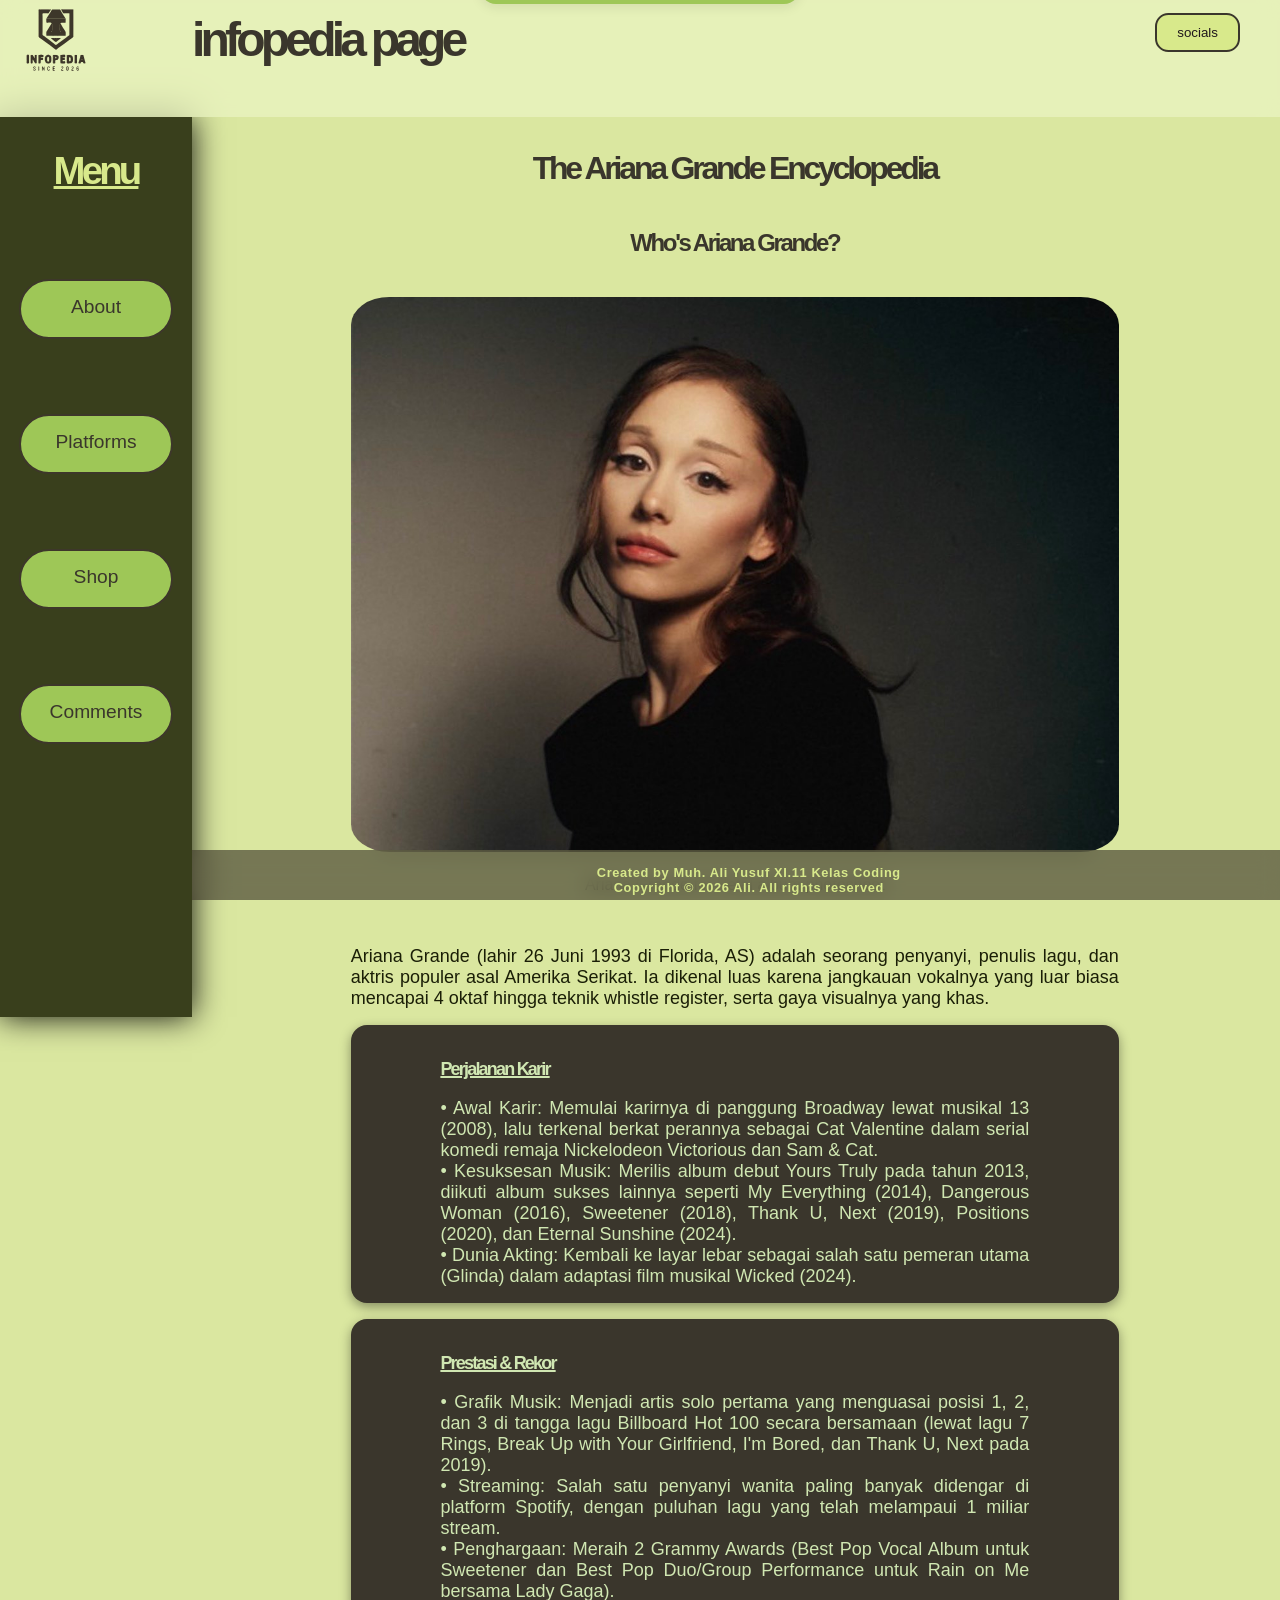
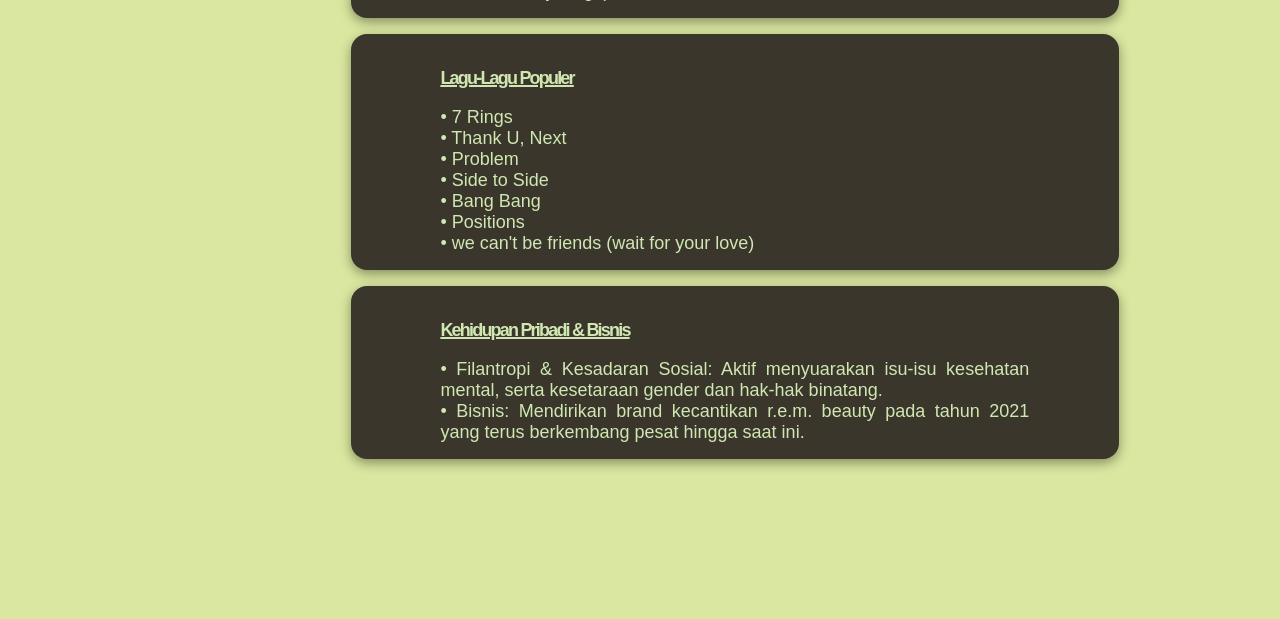
==== commit 226d5f39: "add adaptive interface" ====
--- a/index.html
+++ b/index.html
@@ -3,6 +3,7 @@
     <head>
         <title>Infopedia</title>
         <link rel="stylesheet" href="style.css">
+        <meta name="viewport" content="width=device-width, initial-scale=1.0">
     </head>
     <body align="center">
         <header>
--- a/style.css
+++ b/style.css
@@ -472,6 +472,11 @@
 
 .aboutwindow:hover {
     top: 0;
+}
+
+#aboutpage summary,
+#aboutpage p {
+    font-size: clamp(7px, 1.4vw, 18px);
 }
 
 .importantheadline {
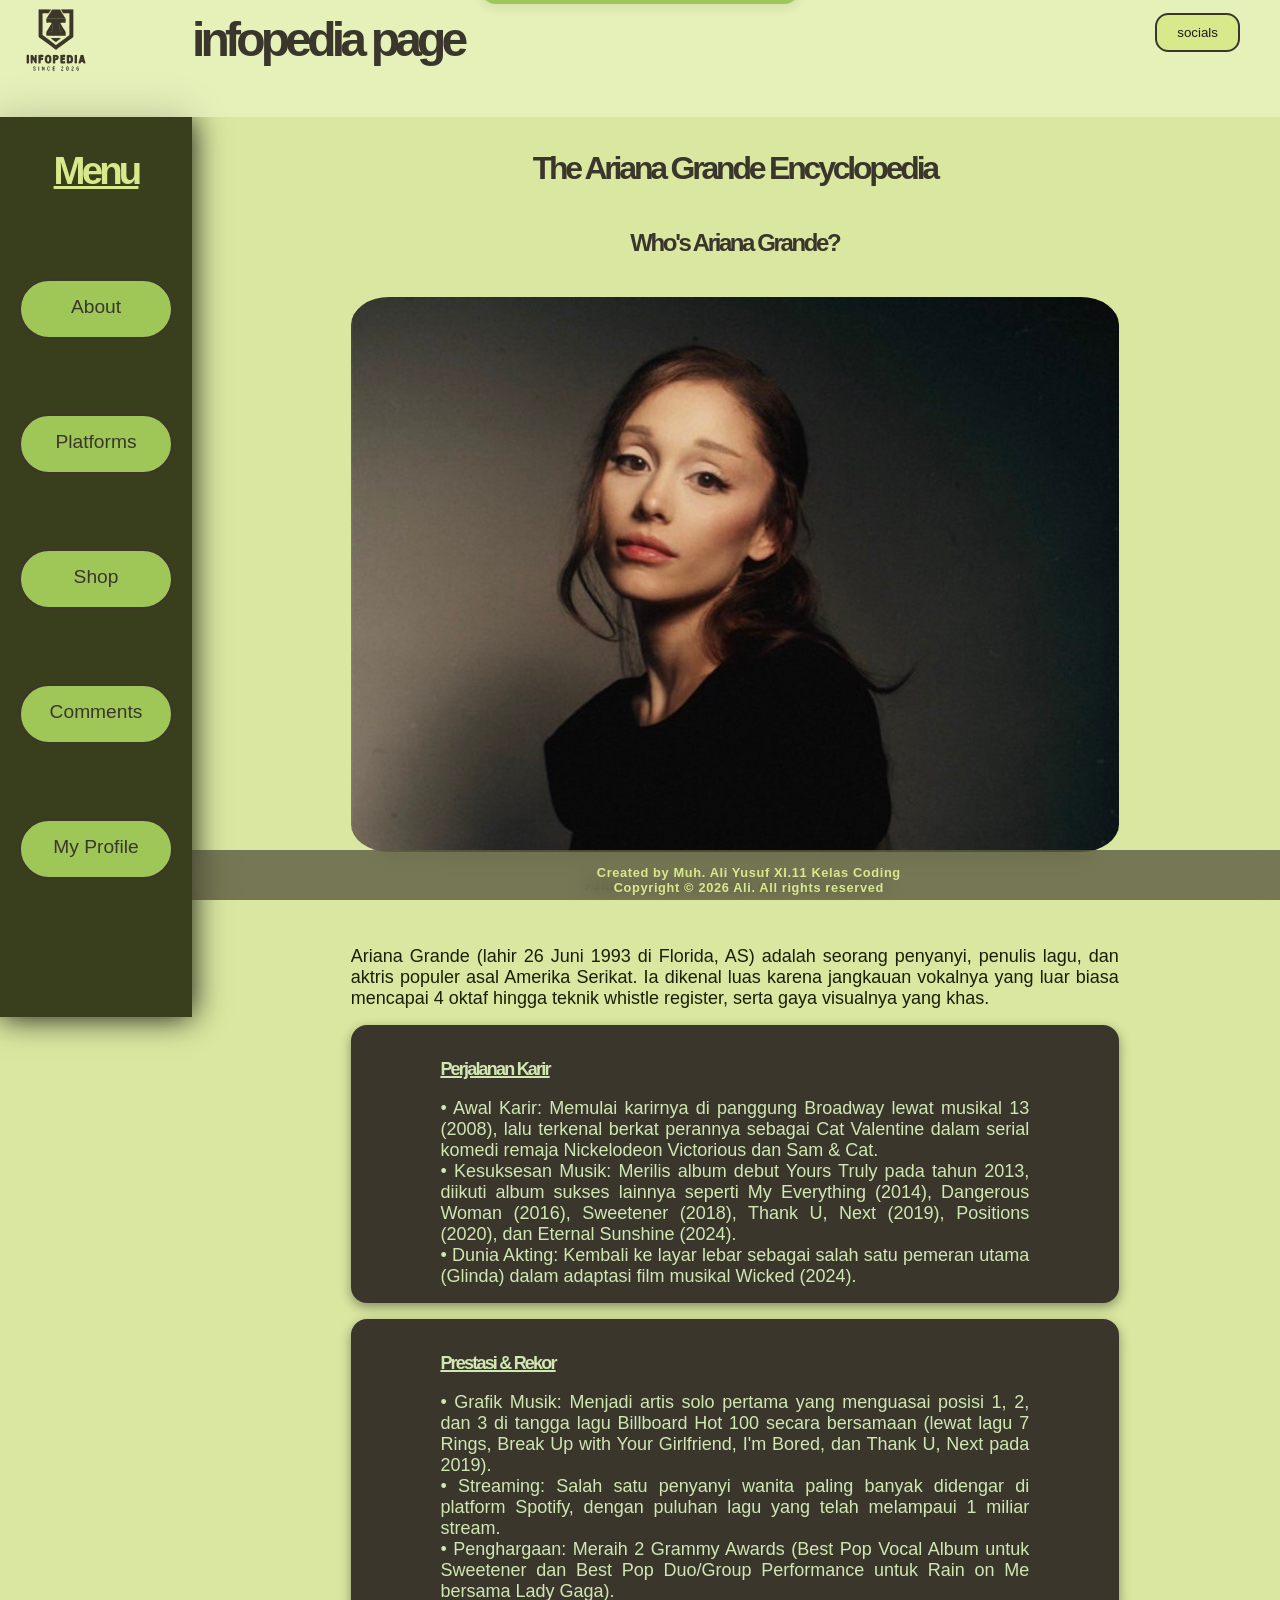
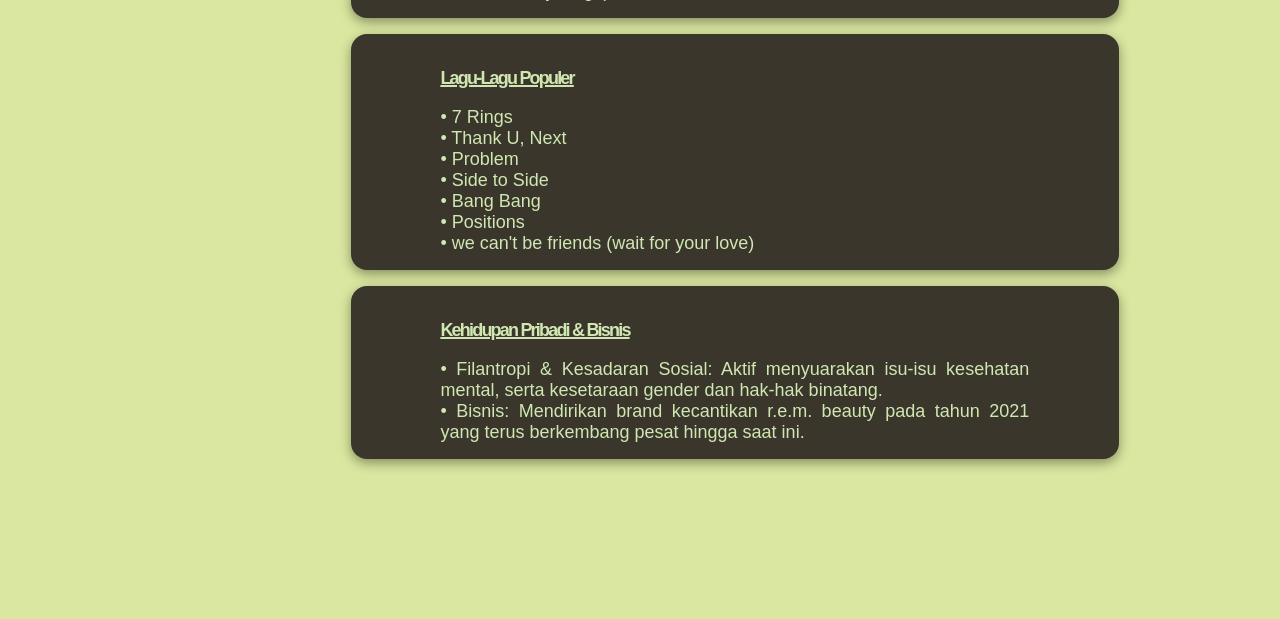
==== commit 12906502: "public comments system added" ====
--- a/index.html
+++ b/index.html
@@ -24,7 +24,8 @@
                 <button class="menubttn" onclick="showpage('about')"><span>About</span></button><br>
                 <button class="menubttn" onclick="showpage('platforms')"><span>Platforms</span></button><br>
                 <button class="menubttn" onclick="showpage('store')"><span>Shop</span></button>
-                <button class="menubttn" onclick="showpage('comments-div')"><span>Comments</span></button>
+                <button class="menubttn" onclick="window.location.href='comments.html'"><span>Comments</span></button>
+                <button class="menubttn" onclick="window.location.href='https://ali-yusuf23.github.io/Profile-AliYusuf/'"><span>My Profile</span></button>
                 <p id="sidebarEnd">_____</p>
             </aside>
         </div>
@@ -132,18 +133,6 @@
                         </div>
                         </div>
                     </div>
-                    <div id="comments-div" class="page">
-                        <h2 class="importantheadline">Comment section</h2>
-                        <div id="typecomment">
-                            <form id="commentForm">
-                                <h2 class="importantheadline commenttitle">Write Your Comments!</h2><br>
-                                <input type="text" id="commenter-name" placeholder="Your Name..."><br>
-                                <textarea id="comment" placeholder="what are your thoughts?"></textarea><br>
-                                <button id="commentbttn" type="submit">upload</button>
-                            </form>
-                        </div>
-                        <div id="comments"></div>
-                        <p id="spacey">__</p>
                     </div>
                 </div>
                 <div id="popup">
@@ -170,7 +159,6 @@
             </footer>
             </font>
             <script src="script.js"></script>
-            <script src="comments.js"></script>
         </main>
     </body>
-</html>+</html>
--- a/style.css
+++ b/style.css
@@ -1,18 +1,3 @@
-@media screen and (max-width: 768px) {
-    aside {
-        width: 15%;
-        height: auto;
-        position: relative;
-    }
-
-    main {
-        margin-left: 0;
-    }
-
-    .album-container {
-        grid-template-columns: repeat(2, 1fr);
-    }
-}
 
 header {
     background-color:#ebf4c3b9;
@@ -659,7 +644,7 @@
     text-align: center;
     bottom: 0;
     transform: translateX(-50%);
-    animation: pushUp 1.3s ease;
+    animation: pushUp 1.3s ease backwards 8s;
 }
 
 input#commenter-name {
@@ -748,11 +733,14 @@
     padding: 1em;
     text-align: justify;
     box-shadow: 0 4px 12px rgba(0, 0, 0, 0.39);
+}
+
+div#comments {
     animation: fromRight 0.8s ease;
 }
 
 #spacey {
-    margin-top: 20%;
+    margin-top: 60%;
 }
 
 div#comments div button {
@@ -794,9 +782,11 @@
 @keyframes headerEnter {
     0% {
         transform: translateY(-100px);
-    }
-
+        opacity: 0;
+    }
+    
     100% {
+        opacity: 1;
         transform: translateY(0);
     }
 }
@@ -955,4 +945,97 @@
         opacity: 0;
         visibility: hidden;
     }
-}+}
+
+
+@media (max-width: 768px) {
+        aside {
+            background-color: #393f1c;
+            backdrop-filter: blur(10px);
+            position: fixed;
+            width: 100%;
+            height: 4rem;
+            overflow-x: auto;
+            overflow-y: hidden;
+            /* scrollbar-width: none; */
+            top: 13%;
+            left: 0;
+            box-shadow: 0px 0 30px rgba(0, 0, 0, 0.945) ;
+            z-index: 999;
+            display: flex;
+            animation: headerEnter 1.92s ease 2s backwards;
+        }
+
+        #menu {
+            margin-left: 1rem
+        }
+
+        .menubttn {
+            margin-bottom: 75px;
+            background-color:#9EC757;
+            border-radius: 3em;
+            border:#3d372a solid 2px;
+            width: 25%;
+            height: 1.8em;
+            font-size: 1.5em;
+            margin-left: 0.6em;
+        }
+        
+        .menubttn span {
+            display: block;
+            position: relative;
+            color:#3A362C;
+            top: -2.5px;
+            font-size: clamp(10px, 1.5vw, 25px);
+            width: 90%;
+            max-width: 100%;
+            overflow: hidden;
+            text-overflow: ellipsis;
+            white-space: nowrap;
+            margin: 0 auto;
+            align-items: center;
+            text-align: center;
+        }
+        
+        main {
+            margin-left: 0;
+            margin-top: 4rem;
+        }
+    
+        .album-container {
+            grid-template-columns: repeat(2, 1fr);
+        }
+
+        .sidetext {
+            display: none;
+        }
+
+        footer {
+            left: 0;
+        }
+
+        footer p.rights {
+            margin: auto;
+            right: 0;
+        }
+
+        #typecomment  {
+            background-color:#1A1E06;
+            border-radius: 3em;
+            width: 100%;
+            position: fixed;
+            z-index: 20090;
+            max-width: 768px;
+            width: 80%;
+            left: 0;
+            right: 0;
+            align-items: center;
+            text-align: center;
+            bottom: 0;
+            transform: translateX(0%);
+            animation: pushUp 1.3s ease;
+            margin: auto;
+
+            /* scale: 0.9; */
+        }
+    }
